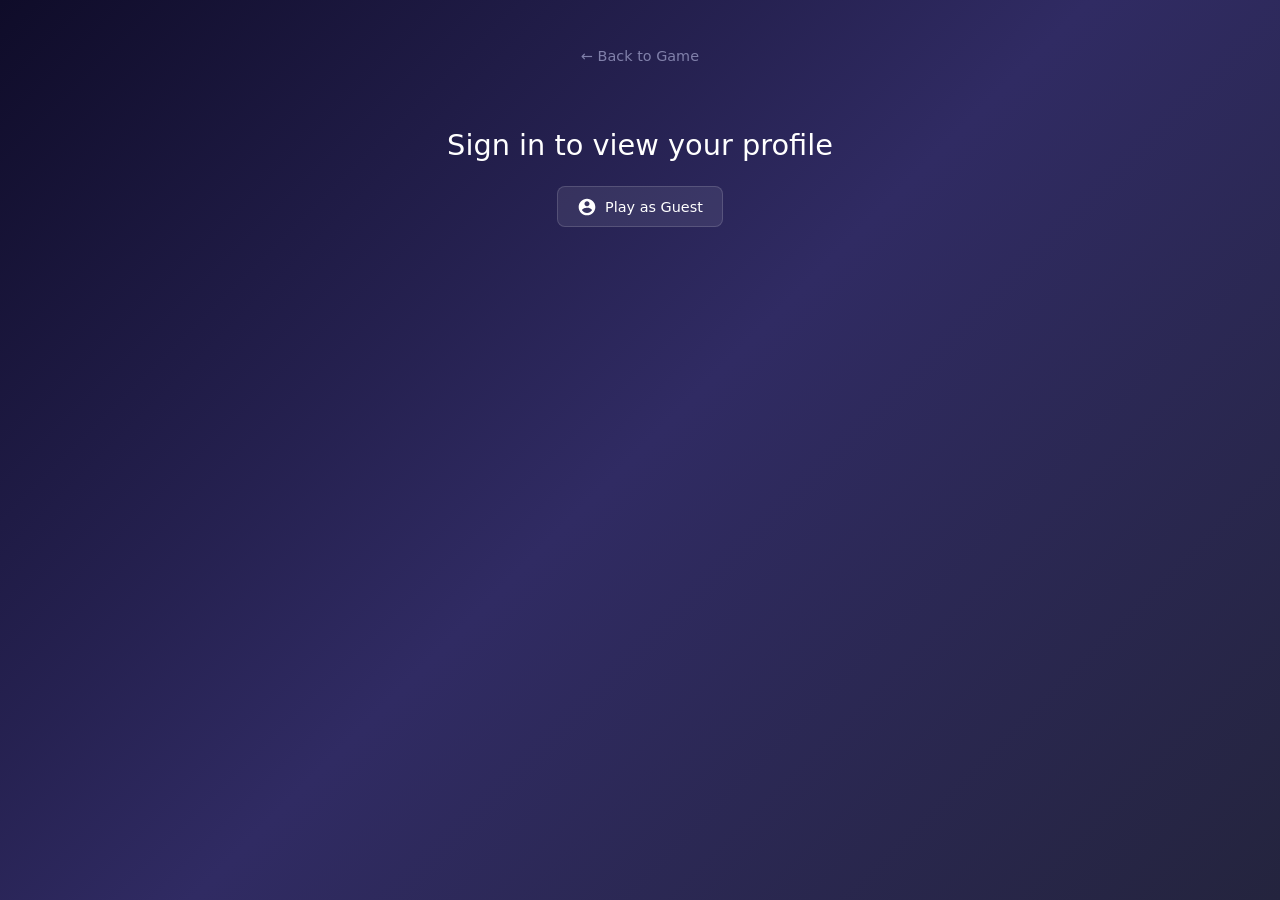
==== profile.html @ d6be97fb "Add Google Sign-In and gamer profile with stats" ====
<!DOCTYPE html>
<html lang="en">
<head>
  <meta charset="UTF-8">
  <meta name="viewport" content="width=device-width, initial-scale=1.0">
  <title>Profile - Tic-Tac-Toe</title>
  <link rel="stylesheet" href="style.css">
  <script src="config.js"></script>
</head>
<body>
  <div class="profile-page" id="profileRoot">
    <a href="index.html" class="back-link">&larr; Back to Game</a>
    <div id="profileContent">
      <p style="color:#8080aa">Loading...</p>
    </div>
  </div>

  <script src="https://accounts.google.com/gsi/client"></script>
  <script src="auth.js"></script>
  <script src="profile.js"></script>
  <script>
    function renderProfile(user) {
      const el = document.getElementById('profileContent');
      if (!user) {
        el.innerHTML = `
          <div class="profile-card">
            <h2>Sign in to view your profile</h2>
            <div id="loginPrompt" style="margin-top:1.5rem"></div>
          </div>
        `;
        Auth.renderButton('loginPrompt');
        return;
      }
      el.innerHTML = Profile.renderFull(user);
    }

    renderProfile(Auth.getUser());
    Auth.onAuthChange(renderProfile);
  </script>
</body>
</html>
---- style.css ----
* {
  margin: 0;
  padding: 0;
  box-sizing: border-box;
}

body {
  font-family: 'Segoe UI', system-ui, -apple-system, sans-serif;
  background: linear-gradient(135deg, #0f0c29, #302b63, #24243e);
  min-height: 100vh;
  display: flex;
  flex-direction: column;
  align-items: center;
}

/* Navbar */
.navbar {
  width: 100%;
  display: flex;
  justify-content: space-between;
  align-items: center;
  padding: 0.8rem 2rem;
  background: rgba(255,255,255,0.03);
  border-bottom: 1px solid rgba(255,255,255,0.06);
}

.nav-brand {
  color: #fff;
  font-size: 1.2rem;
  font-weight: 300;
  letter-spacing: 2px;
  text-decoration: none;
}

.nav-right {
  display: flex;
  align-items: center;
  gap: 1rem;
}

.user-display {
  display: flex;
  align-items: center;
}

.user-link {
  text-decoration: none;
  color: inherit;
  transition: opacity 0.15s;
}

.user-link:hover {
  opacity: 0.8;
}

/* User compact */
.user-compact {
  display: flex;
  align-items: center;
  gap: 0.5rem;
  color: #c0c0e0;
  font-size: 0.9rem;
}

.user-name {
  color: #fff;
  font-weight: 500;
}

/* Main container */
.container {
  text-align: center;
  padding: 2rem;
}

h1 {
  color: #fff;
  font-size: 2.5rem;
  margin-bottom: 1rem;
  font-weight: 300;
  letter-spacing: 2px;
}

.status {
  color: #a0a0cc;
  font-size: 1.2rem;
  margin-bottom: 1.5rem;
  min-height: 1.8rem;
}

.board {
  display: grid;
  grid-template-columns: repeat(3, 100px);
  grid-template-rows: repeat(3, 100px);
  gap: 8px;
  margin-bottom: 1.5rem;
}

.cell {
  background: rgba(255, 255, 255, 0.05);
  border: 1px solid rgba(255, 255, 255, 0.1);
  border-radius: 12px;
  display: flex;
  justify-content: center;
  align-items: center;
  font-size: 2.5rem;
  font-weight: 700;
  color: #fff;
  cursor: pointer;
  transition: background 0.2s, transform 0.1s;
}

.cell:hover {
  background: rgba(255, 255, 255, 0.1);
}

.cell:active {
  transform: scale(0.95);
}

.cell.x {
  color: #64ffda;
  text-shadow: 0 0 15px rgba(100, 255, 218, 0.5);
}

.cell.o {
  color: #ff6b9d;
  text-shadow: 0 0 15px rgba(255, 107, 157, 0.5);
}

.cell.win {
  background: rgba(100, 255, 218, 0.15);
  border-color: #64ffda;
}

.cell.taken {
  cursor: default;
}

.scoreboard {
  display: flex;
  justify-content: center;
  gap: 2rem;
  color: #a0a0cc;
  font-size: 1.1rem;
  margin-bottom: 1.5rem;
}

.scoreboard span {
  min-width: 80px;
}

/* Buttons */
.reset {
  background: rgba(255, 255, 255, 0.08);
  color: #fff;
  border: 1px solid rgba(255, 255, 255, 0.15);
  padding: 0.8rem 2rem;
  font-size: 1rem;
  border-radius: 8px;
  cursor: pointer;
  transition: background 0.2s;
  letter-spacing: 1px;
}

.reset:hover {
  background: rgba(255, 255, 255, 0.15);
}

.reset:active {
  transform: scale(0.97);
}

.reset-sm {
  padding: 0.5rem 1.2rem;
  font-size: 0.85rem;
}

/* Google-style / Guest button */
.gbtn {
  display: inline-flex;
  align-items: center;
  gap: 0.5rem;
  background: rgba(255,255,255,0.08);
  color: #fff;
  border: 1px solid rgba(255,255,255,0.15);
  padding: 0.6rem 1.2rem;
  border-radius: 8px;
  font-size: 0.9rem;
  cursor: pointer;
  transition: background 0.2s;
  font-family: inherit;
}

.gbtn:hover {
  background: rgba(255,255,255,0.15);
}

.gbtn-sm {
  padding: 0.4rem 1rem;
  font-size: 0.8rem;
}

/* Avatar */
.avatar {
  border-radius: 50%;
  object-fit: cover;
  flex-shrink: 0;
}

.avatar-fallback {
  display: flex;
  align-items: center;
  justify-content: center;
  background: rgba(255,255,255,0.1);
  color: #a0a0cc;
  border-radius: 50%;
  font-weight: 600;
  flex-shrink: 0;
}

/* Profile page */
.profile-page {
  display: flex;
  flex-direction: column;
  align-items: center;
  padding: 3rem 2rem;
  min-height: 100vh;
}

.profile-card {
  text-align: center;
  padding: 2rem;
}

.profile-card h2 {
  color: #fff;
  font-size: 1.8rem;
  font-weight: 300;
  margin-top: 1rem;
}

.profile-email {
  color: #8080aa;
  font-size: 0.9rem;
  margin: 0.3rem 0 1.5rem;
}

.stats-grid {
  display: grid;
  grid-template-columns: repeat(5, auto);
  gap: 1.5rem;
  margin: 1.5rem 0;
}

.stat {
  display: flex;
  flex-direction: column;
  align-items: center;
  min-width: 70px;
}

.stat-val {
  font-size: 1.8rem;
  font-weight: 600;
  color: #fff;
}

.stat-val.wins { color: #64ffda; }
.stat-val.losses { color: #ff6b9d; }
.stat-val.draws { color: #a0a0cc; }

.stat-lbl {
  font-size: 0.75rem;
  color: #8080aa;
  text-transform: uppercase;
  letter-spacing: 1px;
  margin-top: 0.2rem;
}

/* Back link */
.back-link {
  color: #8080aa;
  text-decoration: none;
  font-size: 0.9rem;
  margin-bottom: 1rem;
  display: inline-block;
  transition: color 0.15s;
}

.back-link:hover {
  color: #c0c0e0;
}
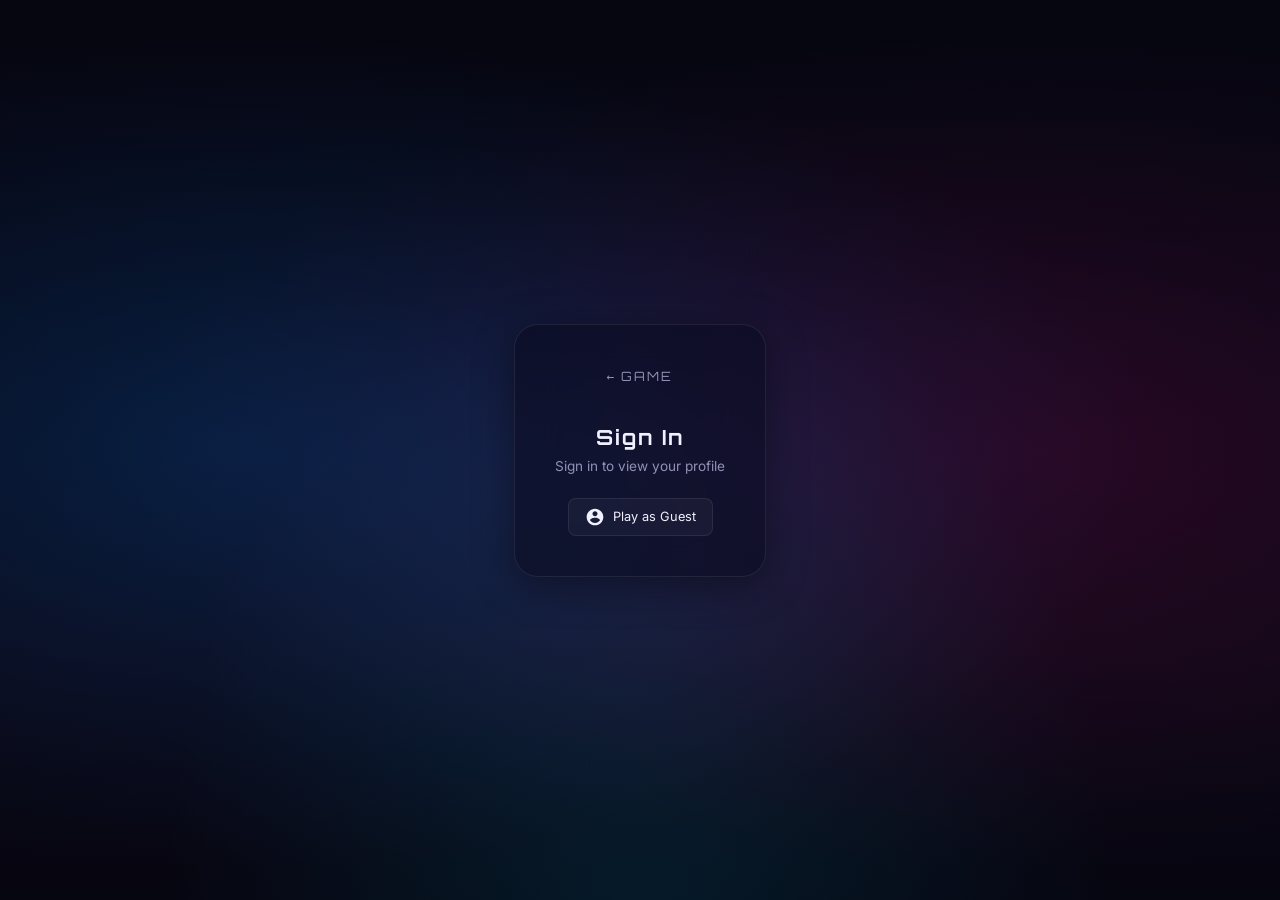
==== commit 4ecf7069: "Redesign with glassmorphism UI, neon X/O, parallax, win line animation" ====
--- a/profile.html
+++ b/profile.html
@@ -4,14 +4,145 @@
   <meta charset="UTF-8">
   <meta name="viewport" content="width=device-width, initial-scale=1.0">
   <title>Profile - Tic-Tac-Toe</title>
+  <link rel="preconnect" href="https://fonts.googleapis.com">
+  <link href="https://fonts.googleapis.com/css2?family=Orbitron:wght@400;600;700;900&family=Inter:wght@300;400;500;600&display=swap" rel="stylesheet">
   <link rel="stylesheet" href="style.css">
   <script src="config.js"></script>
+  <style>
+    .profile-page {
+      position: relative;
+      z-index: 5;
+      flex: 1;
+      display: flex;
+      flex-direction: column;
+      justify-content: center;
+      align-items: center;
+      padding: 2rem;
+      min-height: 100vh;
+    }
+
+    .profile-container {
+      background: var(--glass-bg);
+      backdrop-filter: blur(24px);
+      -webkit-backdrop-filter: blur(24px);
+      border: 1px solid var(--glass-border);
+      border-radius: 24px;
+      padding: 2.5rem;
+      text-align: center;
+      box-shadow: 0 8px 40px rgba(0, 0, 0, 0.4);
+      max-width: 500px;
+      width: 100%;
+    }
+
+    .back-link {
+      display: inline-flex;
+      align-items: center;
+      gap: 0.5rem;
+      color: var(--text-secondary);
+      text-decoration: none;
+      font-size: 0.8rem;
+      font-family: var(--font-display);
+      letter-spacing: 2px;
+      text-transform: uppercase;
+      margin-bottom: 1.5rem;
+      transition: color 0.2s;
+    }
+
+    .back-link:hover {
+      color: var(--text-primary);
+    }
+
+    .profile-card h2 {
+      font-family: var(--font-display);
+      font-size: 1.3rem;
+      font-weight: 700;
+      letter-spacing: 2px;
+      color: var(--text-primary);
+      margin-top: 1rem;
+    }
+
+    .profile-email {
+      color: var(--text-secondary);
+      font-size: 0.8rem;
+      margin: 0.3rem 0 1.5rem;
+      opacity: 0.6;
+    }
+
+    .stats-grid {
+      display: grid;
+      grid-template-columns: repeat(5, 1fr);
+      gap: 0.8rem;
+      margin: 1.5rem 0;
+    }
+
+    .stat {
+      display: flex;
+      flex-direction: column;
+      align-items: center;
+      padding: 0.8rem 0.4rem;
+      background: rgba(255, 255, 255, 0.03);
+      border-radius: 8px;
+      border: 1px solid rgba(255, 255, 255, 0.04);
+    }
+
+    .stat-val {
+      font-family: var(--font-display);
+      font-size: 1.4rem;
+      font-weight: 700;
+      color: var(--text-primary);
+    }
+
+    .stat-val.wins { color: var(--neon-blue); }
+    .stat-val.losses { color: var(--neon-pink); }
+    .stat-val.draws { color: var(--text-secondary); }
+
+    .stat-lbl {
+      font-size: 0.55rem;
+      color: var(--text-secondary);
+      text-transform: uppercase;
+      letter-spacing: 1.5px;
+      margin-top: 0.2rem;
+      opacity: 0.6;
+    }
+
+    .reset-sm {
+      font-family: var(--font-display);
+      font-size: 0.6rem;
+      letter-spacing: 2px;
+      text-transform: uppercase;
+      color: var(--text-primary);
+      background: rgba(255, 255, 255, 0.04);
+      border: 1px solid var(--glass-border);
+      padding: 0.6rem 1.2rem;
+      border-radius: 8px;
+      cursor: pointer;
+      transition: all 0.25s;
+    }
+
+    .reset-sm:hover {
+      background: rgba(255, 255, 255, 0.08);
+    }
+
+    @media (max-width: 480px) {
+      .profile-container {
+        padding: 1.5rem;
+      }
+      .stats-grid {
+        grid-template-columns: repeat(3, 1fr);
+      }
+    }
+  </style>
 </head>
 <body>
-  <div class="profile-page" id="profileRoot">
-    <a href="index.html" class="back-link">&larr; Back to Game</a>
-    <div id="profileContent">
-      <p style="color:#8080aa">Loading...</p>
+  <div class="parallax-bg"></div>
+  <div class="overlay"></div>
+
+  <div class="profile-page">
+    <div class="profile-container">
+      <a href="index.html" class="back-link">&larr; Game</a>
+      <div id="profileContent">
+        <p style="color:var(--text-secondary);font-size:0.85rem">Loading...</p>
+      </div>
     </div>
   </div>
 
@@ -24,8 +155,9 @@
       if (!user) {
         el.innerHTML = `
           <div class="profile-card">
-            <h2>Sign in to view your profile</h2>
-            <div id="loginPrompt" style="margin-top:1.5rem"></div>
+            <h2>Sign In</h2>
+            <p style="color:var(--text-secondary);font-size:0.85rem;margin:0.5rem 0 1.5rem">Sign in to view your profile</p>
+            <div id="loginPrompt"></div>
           </div>
         `;
         Auth.renderButton('loginPrompt');
--- a/style.css
+++ b/style.css
@@ -4,32 +4,74 @@
   box-sizing: border-box;
 }
 
+:root {
+  --neon-blue: #00d4ff;
+  --neon-pink: #ff2d95;
+  --glass-bg: rgba(10, 10, 30, 0.55);
+  --glass-border: rgba(255, 255, 255, 0.08);
+  --text-primary: #f0f0ff;
+  --text-secondary: rgba(200, 200, 240, 0.7);
+  --font-display: 'Orbitron', monospace;
+  --font-body: 'Inter', system-ui, sans-serif;
+}
+
 body {
-  font-family: 'Segoe UI', system-ui, -apple-system, sans-serif;
-  background: linear-gradient(135deg, #0f0c29, #302b63, #24243e);
+  font-family: var(--font-body);
   min-height: 100vh;
   display: flex;
   flex-direction: column;
   align-items: center;
-}
-
-/* Navbar */
+  overflow-x: hidden;
+  color: var(--text-primary);
+}
+
+.parallax-bg {
+  position: fixed;
+  inset: -40px;
+  z-index: 0;
+  background:
+    radial-gradient(ellipse at 20% 50%, rgba(0, 100, 200, 0.3) 0%, transparent 60%),
+    radial-gradient(ellipse at 80% 50%, rgba(200, 0, 100, 0.2) 0%, transparent 60%),
+    radial-gradient(ellipse at 50% 100%, rgba(0, 200, 255, 0.15) 0%, transparent 50%),
+    linear-gradient(180deg, #05050f 0%, #0a0a1a 40%, #0f0a1a 70%, #05050f 100%);
+  background-size: cover;
+  background-position: center;
+  transition: transform 0.1s ease-out;
+}
+
+.overlay {
+  position: fixed;
+  inset: 0;
+  z-index: 1;
+  background:
+    radial-gradient(ellipse at center, transparent 0%, rgba(5, 5, 15, 0.4) 100%);
+  pointer-events: none;
+}
+
 .navbar {
+  position: relative;
+  z-index: 10;
   width: 100%;
   display: flex;
   justify-content: space-between;
   align-items: center;
-  padding: 0.8rem 2rem;
-  background: rgba(255,255,255,0.03);
-  border-bottom: 1px solid rgba(255,255,255,0.06);
+  padding: 1rem 2rem;
+  background: rgba(10, 10, 30, 0.4);
+  backdrop-filter: blur(20px);
+  -webkit-backdrop-filter: blur(20px);
+  border-bottom: 1px solid var(--glass-border);
 }
 
 .nav-brand {
-  color: #fff;
-  font-size: 1.2rem;
-  font-weight: 300;
-  letter-spacing: 2px;
+  font-family: var(--font-display);
+  font-size: 1.1rem;
+  font-weight: 700;
+  letter-spacing: 4px;
   text-decoration: none;
+  background: linear-gradient(90deg, var(--neon-blue), var(--neon-pink));
+  -webkit-background-clip: text;
+  -webkit-text-fill-color: transparent;
+  background-clip: text;
 }
 
 .nav-right {
@@ -44,250 +86,327 @@
 }
 
 .user-link {
+  display: flex;
+  align-items: center;
+  gap: 0.5rem;
   text-decoration: none;
-  color: inherit;
-  transition: opacity 0.15s;
+  color: var(--text-secondary);
+  font-size: 0.85rem;
+  transition: opacity 0.2s;
 }
 
 .user-link:hover {
   opacity: 0.8;
 }
 
-/* User compact */
-.user-compact {
-  display: flex;
-  align-items: center;
-  gap: 0.5rem;
-  color: #c0c0e0;
-  font-size: 0.9rem;
-}
-
 .user-name {
-  color: #fff;
+  color: var(--text-primary);
   font-weight: 500;
 }
 
-/* Main container */
-.container {
-  text-align: center;
-  padding: 2rem;
-}
-
-h1 {
-  color: #fff;
-  font-size: 2.5rem;
-  margin-bottom: 1rem;
-  font-weight: 300;
-  letter-spacing: 2px;
-}
-
-.status {
-  color: #a0a0cc;
-  font-size: 1.2rem;
-  margin-bottom: 1.5rem;
-  min-height: 1.8rem;
-}
-
-.board {
-  display: grid;
-  grid-template-columns: repeat(3, 100px);
-  grid-template-rows: repeat(3, 100px);
-  gap: 8px;
-  margin-bottom: 1.5rem;
-}
-
-.cell {
-  background: rgba(255, 255, 255, 0.05);
-  border: 1px solid rgba(255, 255, 255, 0.1);
-  border-radius: 12px;
-  display: flex;
-  justify-content: center;
-  align-items: center;
-  font-size: 2.5rem;
-  font-weight: 700;
-  color: #fff;
-  cursor: pointer;
-  transition: background 0.2s, transform 0.1s;
-}
-
-.cell:hover {
-  background: rgba(255, 255, 255, 0.1);
-}
-
-.cell:active {
-  transform: scale(0.95);
-}
-
-.cell.x {
-  color: #64ffda;
-  text-shadow: 0 0 15px rgba(100, 255, 218, 0.5);
-}
-
-.cell.o {
-  color: #ff6b9d;
-  text-shadow: 0 0 15px rgba(255, 107, 157, 0.5);
-}
-
-.cell.win {
-  background: rgba(100, 255, 218, 0.15);
-  border-color: #64ffda;
-}
-
-.cell.taken {
-  cursor: default;
-}
-
-.scoreboard {
-  display: flex;
-  justify-content: center;
-  gap: 2rem;
-  color: #a0a0cc;
-  font-size: 1.1rem;
-  margin-bottom: 1.5rem;
-}
-
-.scoreboard span {
-  min-width: 80px;
-}
-
-/* Buttons */
-.reset {
-  background: rgba(255, 255, 255, 0.08);
-  color: #fff;
-  border: 1px solid rgba(255, 255, 255, 0.15);
-  padding: 0.8rem 2rem;
-  font-size: 1rem;
-  border-radius: 8px;
-  cursor: pointer;
-  transition: background 0.2s;
-  letter-spacing: 1px;
-}
-
-.reset:hover {
-  background: rgba(255, 255, 255, 0.15);
-}
-
-.reset:active {
-  transform: scale(0.97);
-}
-
-.reset-sm {
-  padding: 0.5rem 1.2rem;
-  font-size: 0.85rem;
-}
-
-/* Google-style / Guest button */
-.gbtn {
-  display: inline-flex;
-  align-items: center;
-  gap: 0.5rem;
-  background: rgba(255,255,255,0.08);
-  color: #fff;
-  border: 1px solid rgba(255,255,255,0.15);
-  padding: 0.6rem 1.2rem;
-  border-radius: 8px;
-  font-size: 0.9rem;
-  cursor: pointer;
-  transition: background 0.2s;
-  font-family: inherit;
-}
-
-.gbtn:hover {
-  background: rgba(255,255,255,0.15);
-}
-
-.gbtn-sm {
-  padding: 0.4rem 1rem;
-  font-size: 0.8rem;
-}
-
-/* Avatar */
 .avatar {
   border-radius: 50%;
   object-fit: cover;
   flex-shrink: 0;
+  border: 1px solid rgba(255, 255, 255, 0.1);
 }
 
 .avatar-fallback {
   display: flex;
   align-items: center;
   justify-content: center;
-  background: rgba(255,255,255,0.1);
-  color: #a0a0cc;
+  background: rgba(255, 255, 255, 0.06);
+  color: var(--text-secondary);
   border-radius: 50%;
   font-weight: 600;
   flex-shrink: 0;
 }
 
-/* Profile page */
-.profile-page {
+.game-wrapper {
+  position: relative;
+  z-index: 5;
+  flex: 1;
+  display: flex;
+  justify-content: center;
+  align-items: center;
+  width: 100%;
+  padding: 2rem;
+}
+
+.game-container {
+  background: var(--glass-bg);
+  backdrop-filter: blur(24px);
+  -webkit-backdrop-filter: blur(24px);
+  border: 1px solid var(--glass-border);
+  border-radius: 24px;
+  padding: 2.5rem 2.5rem 2rem;
+  text-align: center;
+  box-shadow:
+    0 8px 40px rgba(0, 0, 0, 0.4),
+    inset 0 1px 0 rgba(255, 255, 255, 0.06);
+  max-width: 420px;
+  width: 100%;
+}
+
+.status {
+  font-family: var(--font-display);
+  font-size: 0.85rem;
+  font-weight: 600;
+  letter-spacing: 3px;
+  text-transform: uppercase;
+  color: var(--text-secondary);
+  margin-bottom: 1.8rem;
+  min-height: 1.6rem;
+}
+
+.board {
+  position: relative;
+  display: grid;
+  grid-template-columns: repeat(3, 1fr);
+  gap: 8px;
+  margin-bottom: 1.8rem;
+  aspect-ratio: 1;
+}
+
+.cell {
+  background: rgba(255, 255, 255, 0.03);
+  border: 1px solid rgba(255, 255, 255, 0.06);
+  border-radius: 12px;
+  display: flex;
+  justify-content: center;
+  align-items: center;
+  font-size: 2.8rem;
+  font-weight: 900;
+  font-family: var(--font-display);
+  cursor: pointer;
+  transition:
+    background 0.25s,
+    border-color 0.25s,
+    box-shadow 0.25s,
+    opacity 0.4s;
+  aspect-ratio: 1;
+  position: relative;
+}
+
+.cell:hover:not(.taken) {
+  background: rgba(255, 255, 255, 0.06);
+  border-color: rgba(255, 255, 255, 0.12);
+}
+
+.cell.hover-x::after,
+.cell.hover-o::after {
+  content: attr(data-hover);
+  position: absolute;
+  font-size: 2.8rem;
+  font-weight: 900;
+  font-family: var(--font-display);
+  opacity: 0.12;
+  pointer-events: none;
+}
+
+.cell.hover-x::after {
+  content: 'X';
+  color: var(--neon-blue);
+}
+
+.cell.hover-o::after {
+  content: 'O';
+  color: var(--neon-pink);
+}
+
+.cell.taken {
+  cursor: default;
+}
+
+.cell.x {
+  color: var(--neon-blue);
+  text-shadow:
+    0 0 20px rgba(0, 212, 255, 0.4),
+    0 0 60px rgba(0, 212, 255, 0.15);
+  border-color: rgba(0, 212, 255, 0.15);
+}
+
+.cell.o {
+  color: var(--neon-pink);
+  text-shadow:
+    0 0 20px rgba(255, 45, 149, 0.4),
+    0 0 60px rgba(255, 45, 149, 0.15);
+  border-color: rgba(255, 45, 149, 0.15);
+}
+
+.cell.pop-in {
+  animation: popIn 0.35s cubic-bezier(0.34, 1.56, 0.64, 1) forwards;
+}
+
+@keyframes popIn {
+  0% {
+    transform: scale(0);
+    opacity: 0;
+  }
+  60% {
+    transform: scale(1.15);
+  }
+  100% {
+    transform: scale(1);
+    opacity: 1;
+  }
+}
+
+.cell.win {
+  background: rgba(255, 255, 255, 0.06);
+  border-color: rgba(255, 255, 255, 0.15);
+  box-shadow: 0 0 20px rgba(255, 255, 255, 0.06);
+}
+
+.cell.fade {
+  opacity: 0.25;
+}
+
+.win-line {
+  position: absolute;
+  height: 3px;
+  background: linear-gradient(90deg, var(--neon-blue), var(--neon-pink));
+  border-radius: 2px;
+  box-shadow:
+    0 0 15px rgba(0, 212, 255, 0.5),
+    0 0 30px rgba(255, 45, 149, 0.3);
+  opacity: 0;
+  pointer-events: none;
+  z-index: 5;
+  transition: opacity 0.3s ease;
+}
+
+.win-line.visible {
+  opacity: 1;
+}
+
+.scoreboard {
+  display: flex;
+  justify-content: center;
+  gap: 1.5rem;
+  margin-bottom: 1.5rem;
+}
+
+.score-item {
   display: flex;
   flex-direction: column;
   align-items: center;
-  padding: 3rem 2rem;
-  min-height: 100vh;
-}
-
-.profile-card {
-  text-align: center;
-  padding: 2rem;
-}
-
-.profile-card h2 {
-  color: #fff;
-  font-size: 1.8rem;
-  font-weight: 300;
-  margin-top: 1rem;
-}
-
-.profile-email {
-  color: #8080aa;
-  font-size: 0.9rem;
-  margin: 0.3rem 0 1.5rem;
-}
-
-.stats-grid {
-  display: grid;
-  grid-template-columns: repeat(5, auto);
-  gap: 1.5rem;
-  margin: 1.5rem 0;
-}
-
-.stat {
-  display: flex;
-  flex-direction: column;
-  align-items: center;
-  min-width: 70px;
-}
-
-.stat-val {
-  font-size: 1.8rem;
+  min-width: 60px;
+  padding: 0.5rem 0.8rem;
+  background: rgba(255, 255, 255, 0.03);
+  border-radius: 8px;
+  border: 1px solid rgba(255, 255, 255, 0.04);
+}
+
+.score-val {
+  font-family: var(--font-display);
+  font-size: 1.3rem;
+  font-weight: 700;
+}
+
+.score-val.wins { color: var(--neon-blue); }
+.score-val.losses { color: var(--neon-pink); }
+.score-val.draws { color: var(--text-secondary); }
+
+.score-lbl {
+  font-size: 0.6rem;
+  text-transform: uppercase;
+  letter-spacing: 1.5px;
+  color: var(--text-secondary);
+  margin-top: 0.2rem;
+  opacity: 0.6;
+}
+
+.btn-new {
+  font-family: var(--font-display);
+  font-size: 0.7rem;
   font-weight: 600;
-  color: #fff;
-}
-
-.stat-val.wins { color: #64ffda; }
-.stat-val.losses { color: #ff6b9d; }
-.stat-val.draws { color: #a0a0cc; }
-
-.stat-lbl {
+  letter-spacing: 3px;
+  text-transform: uppercase;
+  color: var(--text-primary);
+  background: rgba(255, 255, 255, 0.04);
+  border: 1px solid var(--glass-border);
+  padding: 0.9rem 2rem;
+  border-radius: 10px;
+  cursor: pointer;
+  transition: all 0.25s;
+  width: 100%;
+}
+
+.btn-new:hover {
+  background: rgba(255, 255, 255, 0.08);
+  border-color: rgba(255, 255, 255, 0.15);
+  box-shadow: 0 0 20px rgba(255, 255, 255, 0.04);
+}
+
+.btn-new:active {
+  transform: scale(0.97);
+}
+
+.gbtn {
+  display: inline-flex;
+  align-items: center;
+  gap: 0.5rem;
+  background: rgba(255, 255, 255, 0.04);
+  color: var(--text-primary);
+  border: 1px solid var(--glass-border);
+  padding: 0.5rem 1rem;
+  border-radius: 8px;
+  font-size: 0.8rem;
+  cursor: pointer;
+  transition: background 0.2s;
+  font-family: inherit;
+}
+
+.gbtn:hover {
+  background: rgba(255, 255, 255, 0.08);
+}
+
+.gbtn-sm {
+  padding: 0.35rem 0.8rem;
   font-size: 0.75rem;
-  color: #8080aa;
-  text-transform: uppercase;
-  letter-spacing: 1px;
-  margin-top: 0.2rem;
-}
-
-/* Back link */
-.back-link {
-  color: #8080aa;
-  text-decoration: none;
-  font-size: 0.9rem;
-  margin-bottom: 1rem;
-  display: inline-block;
-  transition: color 0.15s;
-}
-
-.back-link:hover {
-  color: #c0c0e0;
-}
+}
+
+@media (max-width: 480px) {
+  .game-container {
+    padding: 1.5rem 1.2rem 1.5rem;
+    border-radius: 16px;
+  }
+
+  .navbar {
+    padding: 0.7rem 1rem;
+  }
+
+  .nav-brand {
+    font-size: 0.85rem;
+    letter-spacing: 3px;
+  }
+
+  .cell {
+    font-size: 2rem;
+    border-radius: 8px;
+  }
+
+  .cell.hover-x::after,
+  .cell.hover-o::after {
+    font-size: 2rem;
+  }
+
+  .status {
+    font-size: 0.7rem;
+    letter-spacing: 2px;
+  }
+
+  .scoreboard {
+    gap: 0.8rem;
+  }
+
+  .score-item {
+    min-width: 50px;
+    padding: 0.4rem 0.5rem;
+  }
+
+  .score-val {
+    font-size: 1.1rem;
+  }
+}
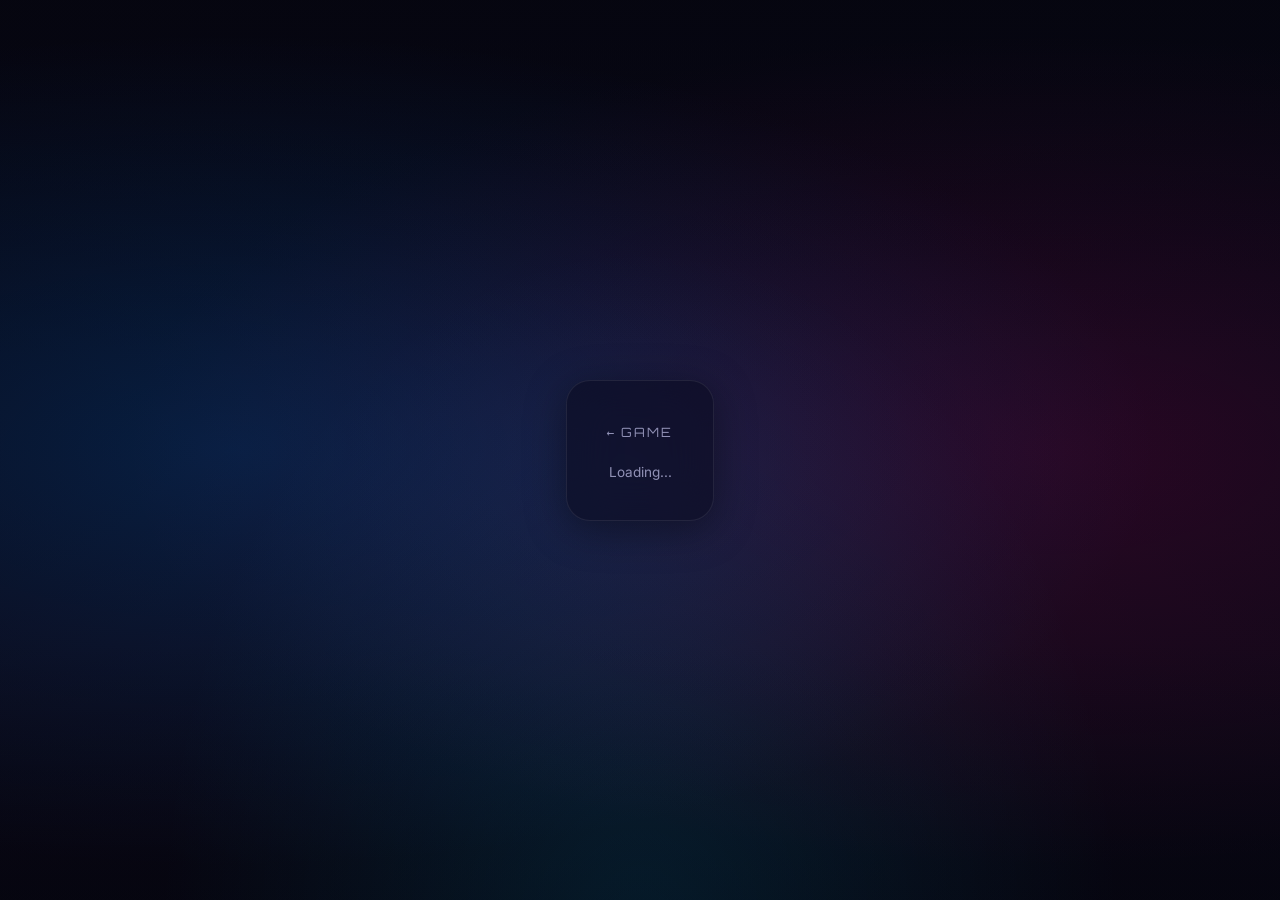
==== commit 9f8dfc9f: "Fix FedCM error handling and add favicon" ====
--- a/profile.html
+++ b/profile.html
@@ -4,6 +4,7 @@
   <meta charset="UTF-8">
   <meta name="viewport" content="width=device-width, initial-scale=1.0">
   <title>Profile - Tic-Tac-Toe</title>
+  <link rel="icon" type="image/svg+xml" href="favicon.svg">
   <link rel="preconnect" href="https://fonts.googleapis.com">
   <link href="https://fonts.googleapis.com/css2?family=Orbitron:wght@400;600;700;900&family=Inter:wght@300;400;500;600&display=swap" rel="stylesheet">
   <link rel="stylesheet" href="style.css">
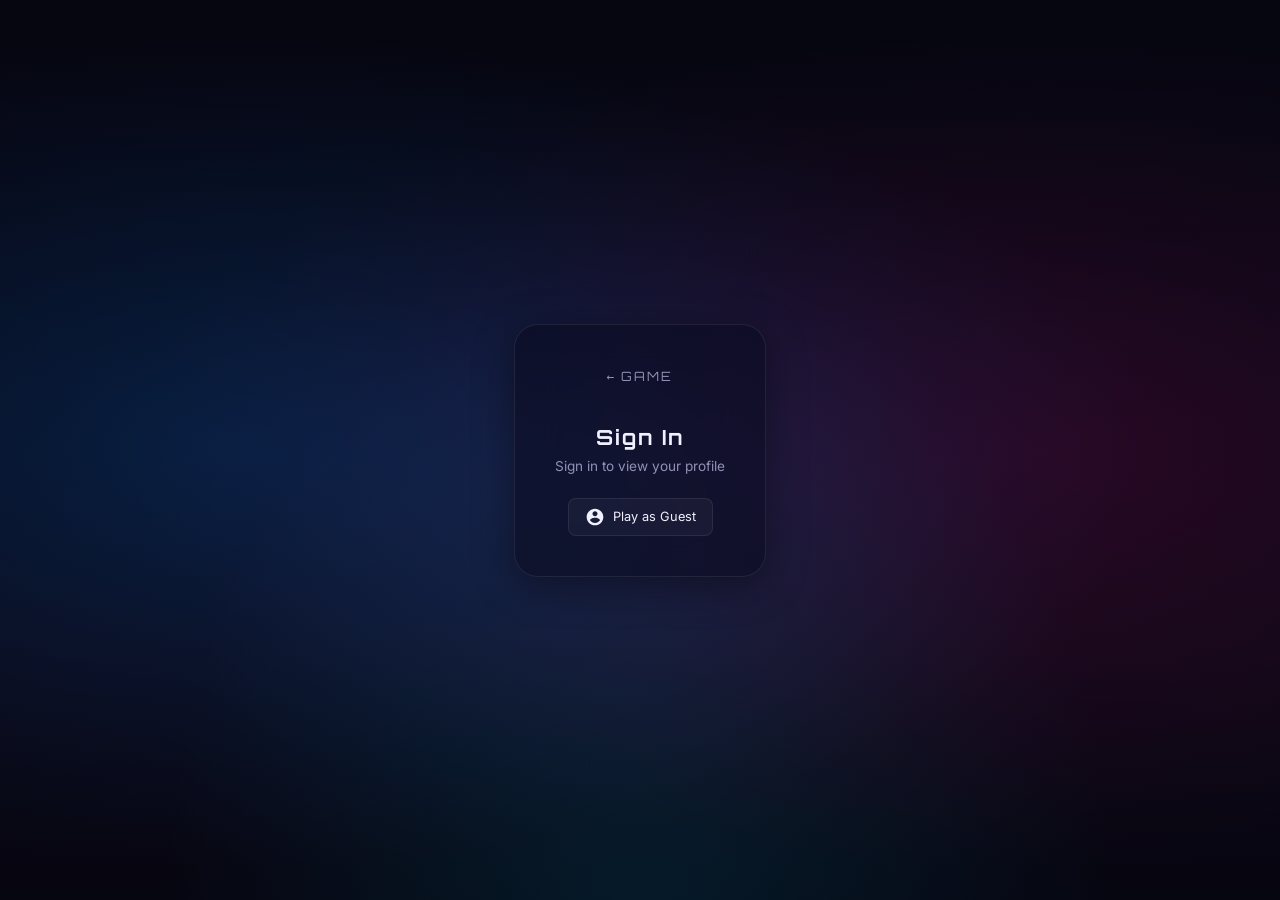
==== commit 6b953dbc: "Add PWA support: manifest, icons, service worker" ====
--- a/profile.html
+++ b/profile.html
@@ -5,6 +5,9 @@
   <meta name="viewport" content="width=device-width, initial-scale=1.0">
   <title>Profile - Tic-Tac-Toe</title>
   <link rel="icon" type="image/svg+xml" href="favicon.svg">
+  <link rel="manifest" href="manifest.json">
+  <meta name="apple-mobile-web-app-capable" content="yes">
+  <meta name="apple-mobile-web-app-status-bar-style" content="black-translucent">
   <link rel="preconnect" href="https://fonts.googleapis.com">
   <link href="https://fonts.googleapis.com/css2?family=Orbitron:wght@400;600;700;900&family=Inter:wght@300;400;500;600&display=swap" rel="stylesheet">
   <link rel="stylesheet" href="style.css">
@@ -170,5 +173,10 @@
     renderProfile(Auth.getUser());
     Auth.onAuthChange(renderProfile);
   </script>
+  <script>
+    if ('serviceWorker' in navigator) {
+      navigator.serviceWorker.register('sw.js');
+    }
+  </script>
 </body>
 </html>
